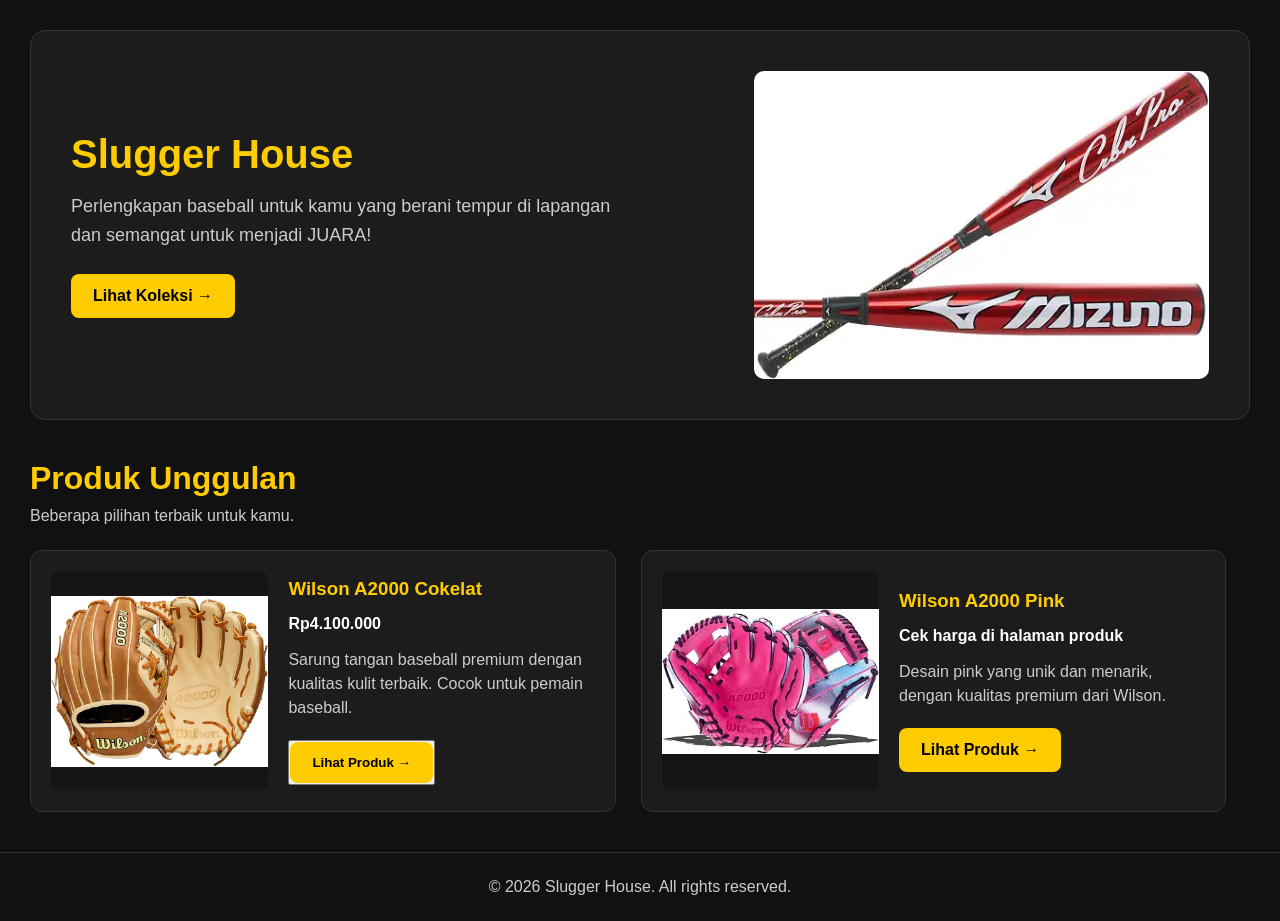
==== index.html @ 80bc98bc "Rename home.html to index.html" ====
<!DOCTYPE html>
<html>
<head>
    <title>Home - Slugger House</title>

    <style>
        * {
            margin: 0;
            padding: 0;
            box-sizing: border-box;
        }

        body {
            font-family: Arial, sans-serif;
            background: #111111;
            color: white;
        }

        /* BAGIAN UTAMA */
        .banner {
            display: flex;
            align-items: center;
            justify-content: space-between;
            background: #1c1c1c;
            margin: 30px;
            padding: 40px;
            border-radius: 15px;
            border: 1px solid #333;
        }

        .teks {
            width: 50%;
        }

        .teks h1 {
            color: #ffcc00;
            font-size: 40px;
            margin-bottom: 15px;
        }

        .teks p {
            color: #cccccc;
            font-size: 18px;
            line-height: 1.6;
            margin-bottom: 25px;
        }

        .tombol {
            display: inline-block;
            background: #ffcc00;
            color: black;
            padding: 13px 22px;
            border-radius: 8px;
            text-decoration: none;
            font-weight: bold;
        }

        .tombol:hover {
            background: #e6b800;
        }

        .gambar-utama {
            width: 40%;
            border-radius: 10px;
        }

        /* PRODUK UNGGULAN */
        .unggulan {
            padding: 10px 30px 40px;
        }

        .unggulan h2 {
            color: #ffcc00;
            font-size: 32px;
            margin-bottom: 10px;
        }

        .unggulan > p {
            color: #cccccc;
            margin-bottom: 25px;
        }

        .daftar-produk {
            display: flex;
            gap: 25px;
            flex-wrap: wrap;
        }

        .produk {
            display: flex;
            align-items: center;
            gap: 20px;
            background: #1c1c1c;
            border: 1px solid #333;
            border-radius: 12px;
            padding: 20px;
            width: 48%;
        }

        .produk img {
            width: 40%;
            height: 220px;
            object-fit: contain;
            background: #151515;
            border-radius: 8px;
        }

        .deskripsi h3 {
            color: #ffcc00;
            margin-bottom: 15px;
        }

        .harga {
            font-weight: bold;
            margin-bottom: 15px;
        }

        .deskripsi p {
            color: #cccccc;
            line-height: 1.5;
            margin-bottom: 20px;
        }

        /* FOOTER */
        footer {
            text-align: center;
            padding: 25px;
            border-top: 1px solid #333;
            color: #cccccc;
        }

        /* TAMPILAN HP */
        @media (max-width: 700px) {
            .banner {
                flex-direction: column;
                margin: 15px;
                padding: 25px;
            }

            .teks {
                width: 100%;
            }

            .teks h1 {
                font-size: 32px;
            }

            .gambar-utama {
                width: 100%;
                margin-top: 25px;
            }

            .unggulan {
                padding: 15px;
            }

            .produk {
                width: 100%;
                flex-direction: column;
                align-items: flex-start;
            }

            .produk img {
                width: 100%;
            }
        }
    </style>
</head>

<body>

    <!-- BAGIAN UTAMA -->
    <div class="banner">

        <div class="teks">
            <h1>Slugger House</h1>

            <p>
                Perlengkapan baseball untuk kamu yang berani tempur 
                di lapangan dan semangat untuk menjadi JUARA!
            </p>

            <a href="product.html" class="tombol">
                Lihat Koleksi →
            </a>
        </div>

        <img src="gambarB/crbnpro.jpg"
             alt="Bat Baseball Terbaik"
             class="gambar-utama">

    </div>

    <!-- PRODUK UNGGULAN -->
    <div class="unggulan">

        <h2>Produk Unggulan</h2>

        <p>Beberapa pilihan terbaik untuk kamu.</p>

        <div class="daftar-produk">

            <!-- PRODUK COKELAT -->
            <div class="produk">

                <img src="gambarB/a2000cream.jpg"
                     alt="Wilson A2000 Cokelat">

                <div class="deskripsi">
                    <h3>Wilson A2000 Cokelat</h3>

                    <div class="harga">
                        Rp4.100.000
                    </div>

                    <p>
                        Sarung tangan baseball premium
                        dengan kualitas kulit terbaik.
                        Cocok untuk pemain baseball.
                    </p>

                    <button><a href="product.html" class="tombol">
                        Lihat Produk →
                    </a>
                </div>

            </div>

            <!-- PRODUK PINK -->
            <div class="produk">

                <img src="gambarB/a2000pink.jpg"
                     alt="Wilson A2000 Pink">

                <div class="deskripsi">
                    <h3>Wilson A2000 Pink</h3>

                    <div class="harga">
                        Cek harga di halaman produk
                    </div>

                    <p>
                        Desain pink yang unik dan menarik,
                        dengan kualitas premium dari Wilson.
                    </p>

                    <a href="product.html" class="tombol">
                        Lihat Produk →
                    </a>
                </div>

            </div>

        </div>
    </div>

    <!-- FOOTER -->
    <footer>
        <p>&copy; 2026 Slugger House. All rights reserved.</p>
    </footer>

</body>
</html>
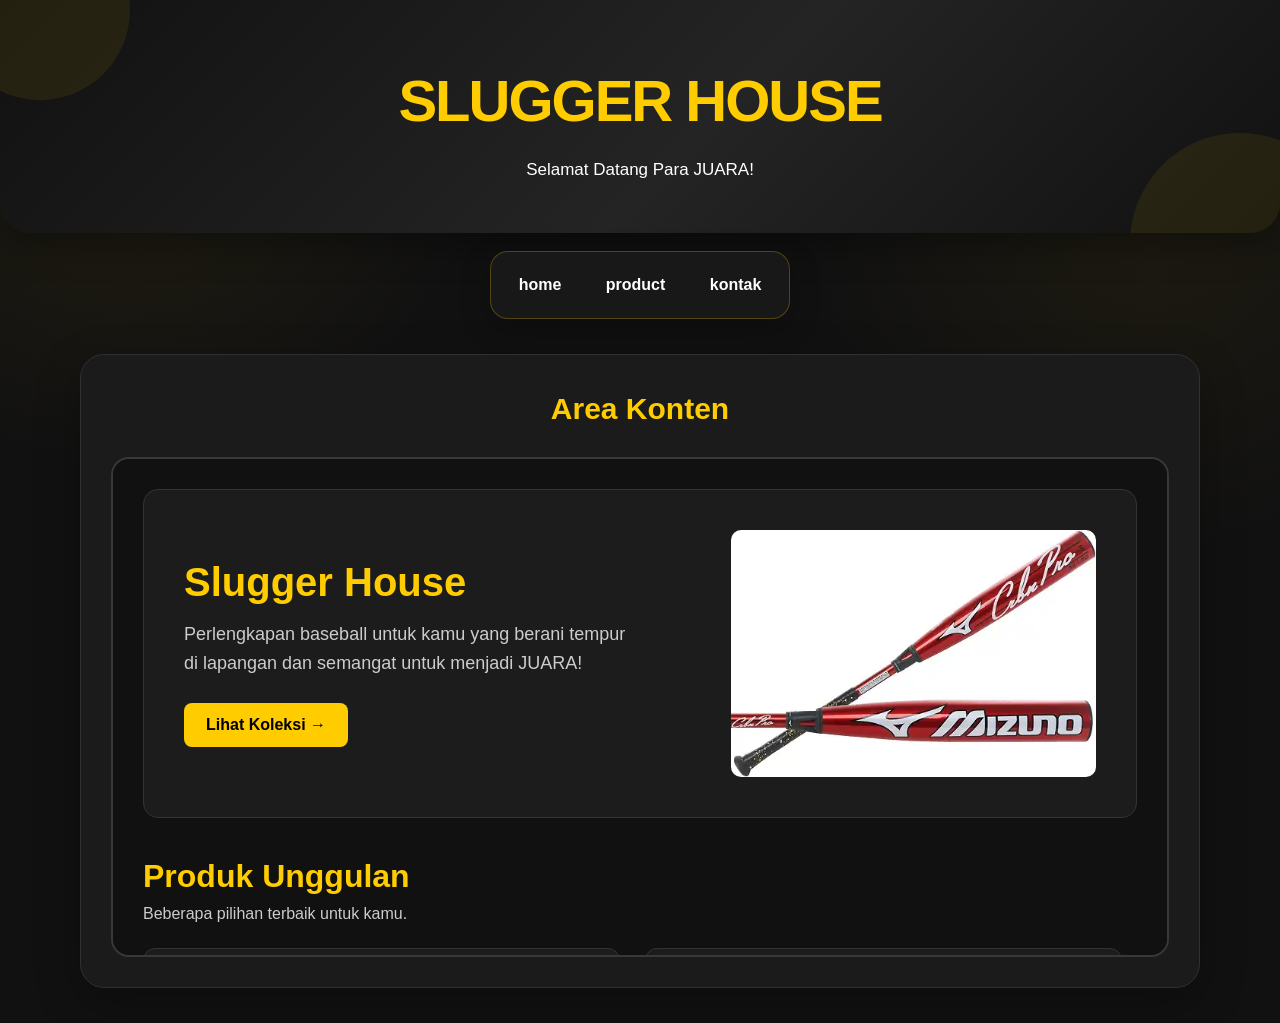
==== commit 2b78b14b: "Rename projekinfor.html to index.html" ====
--- a/index.html
+++ b/index.html
@@ -1,264 +1,51 @@
+<html>
+      <head>
+      <title>..:TOKO ALMER:..</title>
+      </head>
+      <link rel="stylesheet" href="style_slugger_house_hitam_kuning.css">
+    <body bgcolor="grey">
+<!-- menghubungkan CSS -->
 
-<!DOCTYPE html>
-<html>
-<head>
-    <title>Home - Slugger House</title>
-
-    <style>
-        * {
-            margin: 0;
-            padding: 0;
-            box-sizing: border-box;
-        }
-
-        body {
-            font-family: Arial, sans-serif;
-            background: #111111;
-            color: white;
-        }
-
-        /* BAGIAN UTAMA */
-        .banner {
-            display: flex;
-            align-items: center;
-            justify-content: space-between;
-            background: #1c1c1c;
-            margin: 30px;
-            padding: 40px;
-            border-radius: 15px;
-            border: 1px solid #333;
-        }
-
-        .teks {
-            width: 50%;
-        }
-
-        .teks h1 {
-            color: #ffcc00;
-            font-size: 40px;
-            margin-bottom: 15px;
-        }
-
-        .teks p {
-            color: #cccccc;
-            font-size: 18px;
-            line-height: 1.6;
-            margin-bottom: 25px;
-        }
-
-        .tombol {
-            display: inline-block;
-            background: #ffcc00;
-            color: black;
-            padding: 13px 22px;
-            border-radius: 8px;
-            text-decoration: none;
-            font-weight: bold;
-        }
-
-        .tombol:hover {
-            background: #e6b800;
-        }
-
-        .gambar-utama {
-            width: 40%;
-            border-radius: 10px;
-        }
-
-        /* PRODUK UNGGULAN */
-        .unggulan {
-            padding: 10px 30px 40px;
-        }
-
-        .unggulan h2 {
-            color: #ffcc00;
-            font-size: 32px;
-            margin-bottom: 10px;
-        }
-
-        .unggulan > p {
-            color: #cccccc;
-            margin-bottom: 25px;
-        }
-
-        .daftar-produk {
-            display: flex;
-            gap: 25px;
-            flex-wrap: wrap;
-        }
-
-        .produk {
-            display: flex;
-            align-items: center;
-            gap: 20px;
-            background: #1c1c1c;
-            border: 1px solid #333;
-            border-radius: 12px;
-            padding: 20px;
-            width: 48%;
-        }
-
-        .produk img {
-            width: 40%;
-            height: 220px;
-            object-fit: contain;
-            background: #151515;
-            border-radius: 8px;
-        }
-
-        .deskripsi h3 {
-            color: #ffcc00;
-            margin-bottom: 15px;
-        }
-
-        .harga {
-            font-weight: bold;
-            margin-bottom: 15px;
-        }
-
-        .deskripsi p {
-            color: #cccccc;
-            line-height: 1.5;
-            margin-bottom: 20px;
-        }
-
-        /* FOOTER */
-        footer {
-            text-align: center;
-            padding: 25px;
-            border-top: 1px solid #333;
-            color: #cccccc;
-        }
-
-        /* TAMPILAN HP */
-        @media (max-width: 700px) {
-            .banner {
-                flex-direction: column;
-                margin: 15px;
-                padding: 25px;
-            }
-
-            .teks {
-                width: 100%;
-            }
-
-            .teks h1 {
-                font-size: 32px;
-            }
-
-            .gambar-utama {
-                width: 100%;
-                margin-top: 25px;
-            }
-
-            .unggulan {
-                padding: 15px;
-            }
-
-            .produk {
-                width: 100%;
-                flex-direction: column;
-                align-items: flex-start;
-            }
-
-            .produk img {
-                width: 100%;
-            }
-        }
-    </style>
 </head>
 
-<body>
+    
+            <!--HEADER-->
+ 
+    <header>
+      <h1>SLUGGER HOUSE</h1>
+      <p>Selamat Datang Para JUARA!</p>
+    </header>
 
-    <!-- BAGIAN UTAMA -->
-    <div class="banner">
+            <!--NAVIGASI-->
 
-        <div class="teks">
-            <h1>Slugger House</h1>
+    <nav>
+      <a href="home.html" target="konten">home</a>
+      <a href="product.html" target="konten">product</a>
+      <a href="kontak.html" target="konten">kontak</a>
+    </nav>
 
-            <p>
-                Perlengkapan baseball untuk kamu yang berani tempur 
-                di lapangan dan semangat untuk menjadi JUARA!
-            </p>
 
-            <a href="product.html" class="tombol">
-                Lihat Koleksi →
-            </a>
-        </div>
+            <!--KONTEN-->
+    <main>
+       
+       <h2>Area Konten</h2>
 
-        <img src="gambarB/crbnpro.jpg"
-             alt="Bat Baseball Terbaik"
-             class="gambar-utama">
+       <iframe
+           src="home.html"
+           name="konten"
+           title="Area konten website"
+       </iframe>
+   
+    </main>
 
-    </div>
 
-    <!-- PRODUK UNGGULAN -->
-    <div class="unggulan">
 
-        <h2>Produk Unggulan</h2>
 
-        <p>Beberapa pilihan terbaik untuk kamu.</p>
+            <!--FOOTER-->
+    <footer>
+         <p> 2026 toko jualan online</p>
+    </footer>
 
-        <div class="daftar-produk">
-
-            <!-- PRODUK COKELAT -->
-            <div class="produk">
-
-                <img src="gambarB/a2000cream.jpg"
-                     alt="Wilson A2000 Cokelat">
-
-                <div class="deskripsi">
-                    <h3>Wilson A2000 Cokelat</h3>
-
-                    <div class="harga">
-                        Rp4.100.000
-                    </div>
-
-                    <p>
-                        Sarung tangan baseball premium
-                        dengan kualitas kulit terbaik.
-                        Cocok untuk pemain baseball.
-                    </p>
-
-                    <button><a href="product.html" class="tombol">
-                        Lihat Produk →
-                    </a>
-                </div>
-
-            </div>
-
-            <!-- PRODUK PINK -->
-            <div class="produk">
-
-                <img src="gambarB/a2000pink.jpg"
-                     alt="Wilson A2000 Pink">
-
-                <div class="deskripsi">
-                    <h3>Wilson A2000 Pink</h3>
-
-                    <div class="harga">
-                        Cek harga di halaman produk
-                    </div>
-
-                    <p>
-                        Desain pink yang unik dan menarik,
-                        dengan kualitas premium dari Wilson.
-                    </p>
-
-                    <a href="product.html" class="tombol">
-                        Lihat Produk →
-                    </a>
-                </div>
-
-            </div>
-
-        </div>
-    </div>
-
-    <!-- FOOTER -->
-    <footer>
-        <p>&copy; 2026 Slugger House. All rights reserved.</p>
-    </footer>
 
 </body>
 </html>
--- a/style_slugger_house_hitam_kuning.css
+++ b/style_slugger_house_hitam_kuning.css
@@ -0,0 +1,326 @@
+
+/* =========================================
+   RESET
+   ========================================= */
+* {
+    margin: 0;
+    padding: 0;
+    box-sizing: border-box;
+}
+
+html {
+    scroll-behavior: smooth;
+}
+
+/* =========================================
+   BODY / LATAR BELAKANG
+   ========================================= */
+body {
+    font-family: "Arial", "Helvetica Neue", sans-serif;
+    background:
+        radial-gradient(circle at 10% 10%, rgba(255, 204, 0, 0.07), transparent 25%),
+        radial-gradient(circle at 90% 20%, rgba(255, 204, 0, 0.05), transparent 25%),
+        #111111;
+    color: #f2f2f2;
+    line-height: 1.6;
+}
+
+/* =========================================
+   HEADER
+   ========================================= */
+header {
+    position: relative;
+    overflow: hidden;
+    text-align: center;
+    padding: 55px 20px 50px;
+    color: #ffffff;
+    background: linear-gradient(135deg, #111111, #242424 55%, #111111);
+    border-bottom-left-radius: 30px;
+    border-bottom-right-radius: 30px;
+    box-shadow: 0 12px 35px rgba(0, 0, 0, 0.35);
+}
+
+header::before,
+header::after {
+    content: "";
+    position: absolute;
+    border-radius: 50%;
+    background: rgba(255, 204, 0, 0.08);
+    pointer-events: none;
+}
+
+header::before {
+    width: 180px;
+    height: 180px;
+    top: -80px;
+    left: -50px;
+}
+
+header::after {
+    width: 220px;
+    height: 220px;
+    right: -70px;
+    bottom: -120px;
+}
+
+header h1 {
+    position: relative;
+    z-index: 1;
+    margin-bottom: 8px;
+    font-size: clamp(34px, 6vw, 58px);
+    font-weight: 900;
+    letter-spacing: -2px;
+    color: #ffcc00;
+}
+
+header p {
+    position: relative;
+    z-index: 1;
+    font-size: 17px;
+    color: #ffffff;
+    opacity: 1;
+}
+
+/* =========================================
+   NAVIGASI
+   ========================================= */
+nav {
+    position: sticky;
+    top: 12px;
+    z-index: 100;
+    width: fit-content;
+    max-width: 94%;
+    margin: 18px auto 0;
+    padding: 8px;
+    background: rgba(25, 25, 25, 0.96);
+    backdrop-filter: blur(14px);
+    border: 1px solid rgba(255, 204, 0, 0.25);
+    border-radius: 18px;
+    box-shadow: 0 10px 30px rgba(0, 0, 0, 0.25);
+    text-align: center;
+}
+
+nav a {
+    display: inline-block;
+    color: #ffffff;
+    text-decoration: none;
+    font-weight: 700;
+    padding: 10px 18px;
+    margin: 2px;
+    border-radius: 12px;
+    transition: 0.25s ease;
+}
+
+nav a:hover {
+    color: #111111;
+    background: #ffcc00;
+    transform: translateY(-2px);
+}
+
+/* =========================================
+   KONTEN UTAMA
+   ========================================= */
+main {
+    width: min(1120px, 92%);
+    margin: 35px auto;
+    background: #1b1b1b;
+    padding: 30px;
+    border: 1px solid #303030;
+    border-radius: 24px;
+    box-shadow: 0 15px 45px rgba(0, 0, 0, 0.28);
+    color: #f2f2f2;
+}
+
+main h2 {
+    text-align: center;
+    margin-bottom: 24px;
+    color: #ffcc00;
+    font-size: 30px;
+    font-weight: 900;
+}
+
+/* =========================================
+   KARTU / PRODUK
+   ========================================= */
+.card,
+.product,
+.produk,
+.item,
+.barang {
+    background: #222222;
+    color: #f2f2f2;
+    border: 1px solid #383838;
+    border-radius: 20px;
+    padding: 20px;
+    box-shadow: 0 8px 25px rgba(0, 0, 0, 0.25);
+    transition: 0.25s ease;
+}
+
+.card:hover,
+.product:hover,
+.produk:hover,
+.item:hover,
+.barang:hover {
+    transform: translateY(-5px);
+    border-color: #ffcc00;
+    box-shadow: 0 12px 28px rgba(255, 204, 0, 0.10);
+}
+
+/* =========================================
+   GAMBAR
+   ========================================= */
+main img {
+    max-width: 100%;
+    height: auto;
+    border-radius: 16px;
+    transition: 0.3s ease;
+}
+
+main img:hover {
+    transform: scale(1.02);
+}
+
+/* =========================================
+   TOMBOL
+   ========================================= */
+button,
+.btn,
+.pesan,
+a.button {
+    display: inline-block;
+    border: none;
+    border-radius: 14px;
+    padding: 11px 20px;
+    background: #ffcc00;
+    color: #111111;
+    font-weight: 800;
+    text-decoration: none;
+    cursor: pointer;
+    box-shadow: 0 8px 18px rgba(255, 204, 0, 0.16);
+    transition: 0.25s ease;
+}
+
+button:hover,
+.btn:hover,
+.pesan:hover,
+a.button:hover {
+    background: #e6b800;
+    color: #111111;
+    transform: translateY(-3px);
+    box-shadow: 0 12px 25px rgba(255, 204, 0, 0.2);
+}
+
+/* =========================================
+   TABEL PRODUK
+   ========================================= */
+table {
+    width: 100%;
+    border-collapse: separate;
+    border-spacing: 0;
+    overflow: hidden;
+    background: #1c1c1c;
+    color: #f2f2f2;
+    border-radius: 18px;
+    box-shadow: 0 8px 25px rgba(0, 0, 0, 0.25);
+}
+
+th {
+    padding: 15px;
+    color: #111111;
+    background: #ffcc00;
+    font-weight: 800;
+}
+
+td {
+    padding: 14px;
+    text-align: center;
+    color: #e5e5e5;
+    border-bottom: 1px solid #383838;
+}
+
+tr:last-child td {
+    border-bottom: none;
+}
+
+tr:hover td {
+    background: #292929;
+}
+
+/* =========================================
+   IFRAME / AREA KONTEN
+   ========================================= */
+iframe {
+    display: block;
+    width: 100%;
+    height: 500px;
+    border: 2px solid #383838;
+    border-radius: 18px;
+    background: #1c1c1c;
+}
+
+/* =========================================
+   FOOTER
+   ========================================= */
+footer {
+    margin-top: 40px;
+    padding: 30px 20px;
+    text-align: center;
+    color: #ffffff;
+    background: #0b0b0b;
+    border-top: 2px solid #ffcc00;
+}
+
+footer p {
+    margin: 0;
+    color: #ffffff;
+    opacity: 0.9;
+}
+
+/* =========================================
+   RESPONSIVE / HP
+   ========================================= */
+@media screen and (max-width: 700px) {
+    header {
+        padding: 42px 16px;
+    }
+
+    header h1 {
+        font-size: 34px;
+        letter-spacing: -1px;
+    }
+
+    nav {
+        width: 92%;
+        max-width: 100%;
+    }
+
+    nav a {
+        padding: 9px 12px;
+        margin: 2px;
+        font-size: 14px;
+    }
+
+    main {
+        width: 94%;
+        padding: 20px;
+        margin: 25px auto;
+        border-radius: 20px;
+    }
+
+    main h2 {
+        font-size: 25px;
+    }
+
+    table {
+        font-size: 14px;
+    }
+
+    th,
+    td {
+        padding: 10px 7px;
+    }
+
+    iframe {
+        height: 400px;
+    }
+}
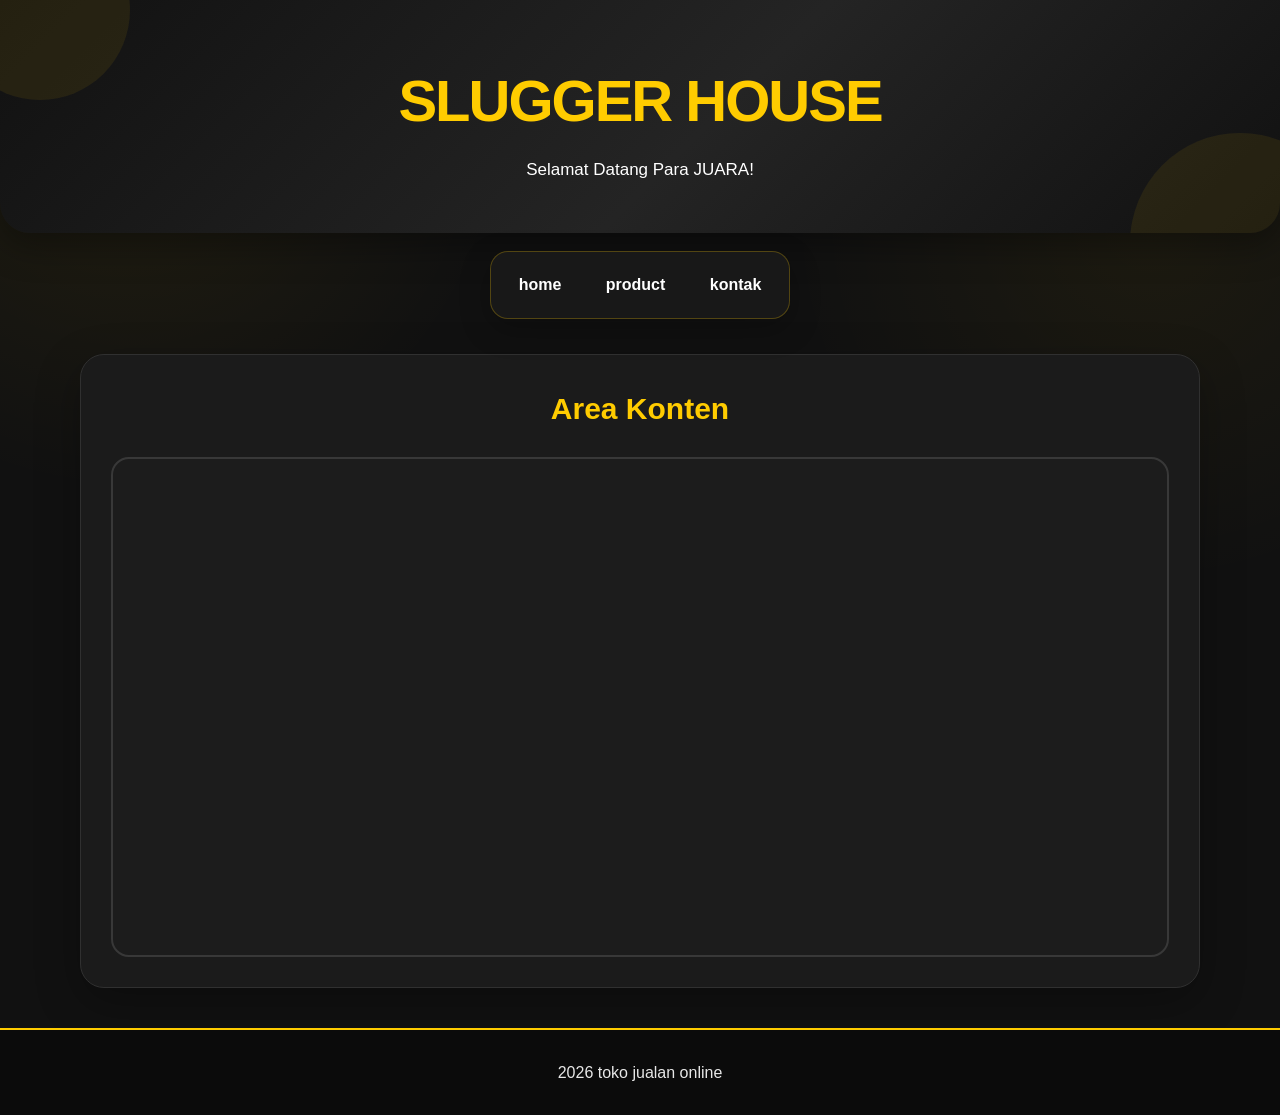
==== commit 05d3a1e1: "Update index.html" ====
--- a/index.html
+++ b/index.html
@@ -30,7 +30,7 @@
        
        <h2>Area Konten</h2>
 
-       <iframe
+       <iframe>
            src="home.html"
            name="konten"
            title="Area konten website"
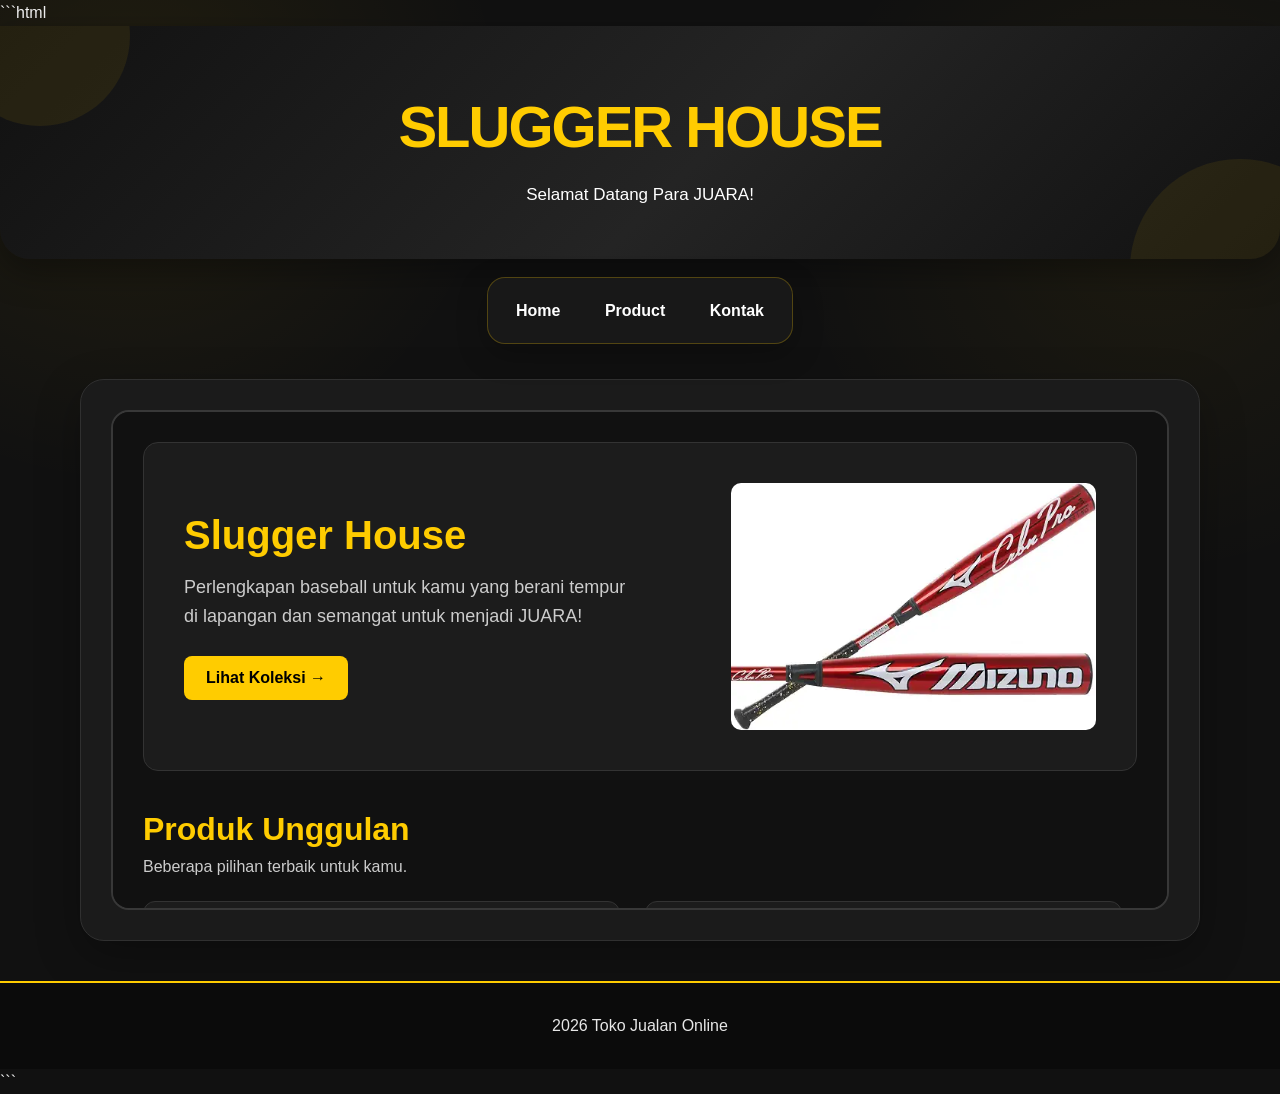
==== commit 899c8c9b: "Update index.html" ====
--- a/index.html
+++ b/index.html
@@ -1,51 +1,46 @@
+```html
+<!DOCTYPE html>
 <html>
-      <head>
-      <title>..:TOKO ALMER:..</title>
-      </head>
-      <link rel="stylesheet" href="style_slugger_house_hitam_kuning.css">
-    <body bgcolor="grey">
-<!-- menghubungkan CSS -->
+<head>
+    <title>..:TOKO ALMER:..</title>
 
+    <!-- Menghubungkan CSS -->
+    <link rel="stylesheet" href="style_slugger_house_hitam_kuning.css">
 </head>
 
-    
-            <!--HEADER-->
- 
+<body>
+
+    <!-- HEADER -->
     <header>
-      <h1>SLUGGER HOUSE</h1>
-      <p>Selamat Datang Para JUARA!</p>
+        <h1>SLUGGER HOUSE</h1>
+        <p>Selamat Datang Para JUARA!</p>
     </header>
 
-            <!--NAVIGASI-->
-
+    <!-- NAVIGASI -->
     <nav>
-      <a href="home.html" target="konten">home</a>
-      <a href="product.html" target="konten">product</a>
-      <a href="kontak.html" target="konten">kontak</a>
+        <a href="home.html" target="konten">Home</a>
+        <a href="product.html" target="konten">Product</a>
+        <a href="kontak.html" target="konten">Kontak</a>
     </nav>
 
+    <!-- KONTEN -->
+    <main>
 
-            <!--KONTEN-->
-    <main>
-       
-       <h2>Area Konten</h2>
+        <iframe
+            src="home.html"
+            name="konten"
+            title="Area Konten Website"
+            width="100%"
+            height="600">
+        </iframe>
 
-       <iframe>
-           src="home.html"
-           name="konten"
-           title="Area konten website"
-       </iframe>
-   
     </main>
 
-
-
-
-            <!--FOOTER-->
+    <!-- FOOTER -->
     <footer>
-         <p> 2026 toko jualan online</p>
+        <p>2026 Toko Jualan Online</p>
     </footer>
-
 
 </body>
 </html>
+```
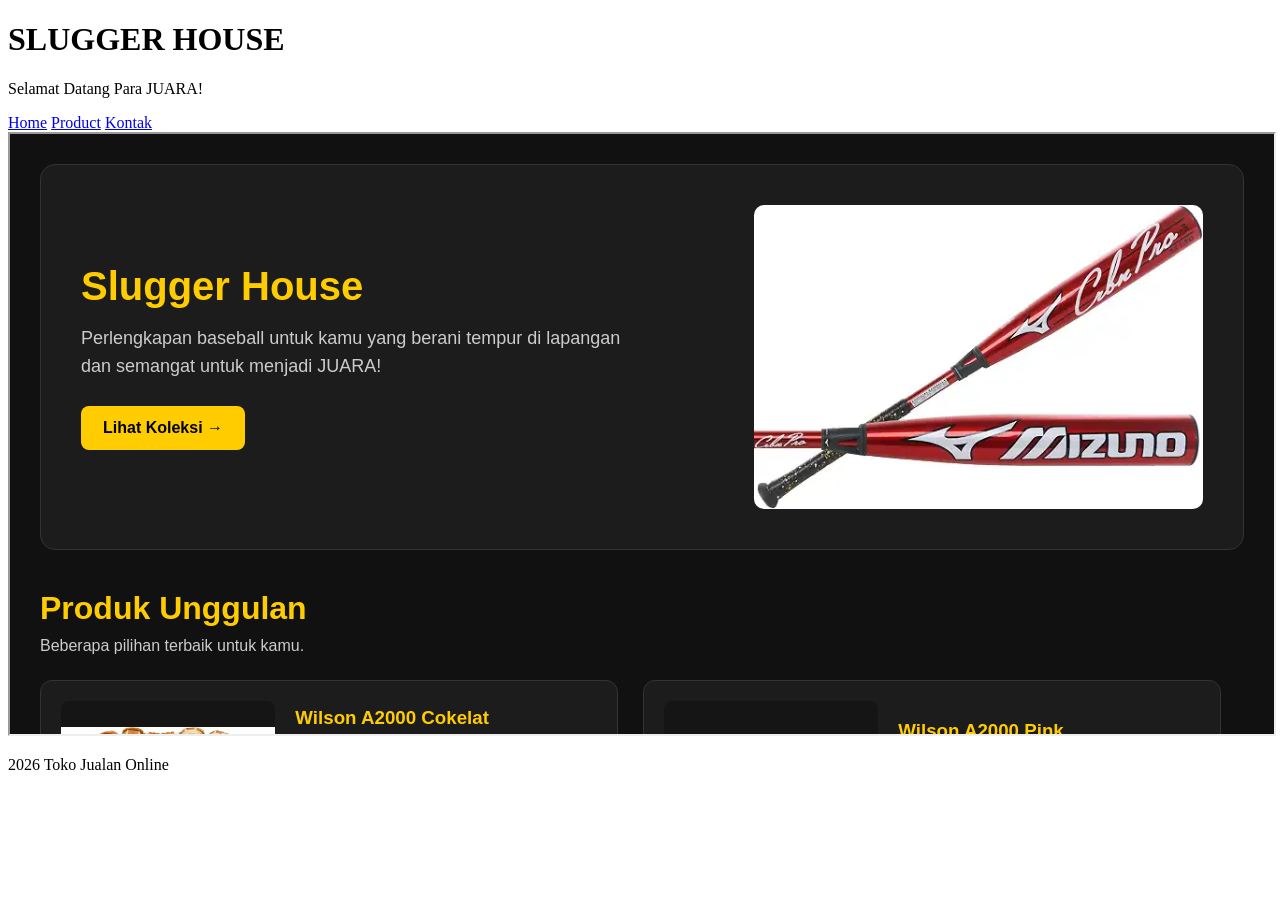
==== commit 175432a7: "Add files via upload" ====
--- a/index.html
+++ b/index.html
@@ -1,11 +1,11 @@
-```html
+
 <!DOCTYPE html>
 <html>
 <head>
     <title>..:TOKO ALMER:..</title>
 
     <!-- Menghubungkan CSS -->
-    <link rel="stylesheet" href="style_slugger_house_hitam_kuning.css">
+    <link rel="stylesheet" href="style.css">
 </head>
 
 <body>
@@ -42,5 +42,4 @@
     </footer>
 
 </body>
-</html>
-```
+</html>
